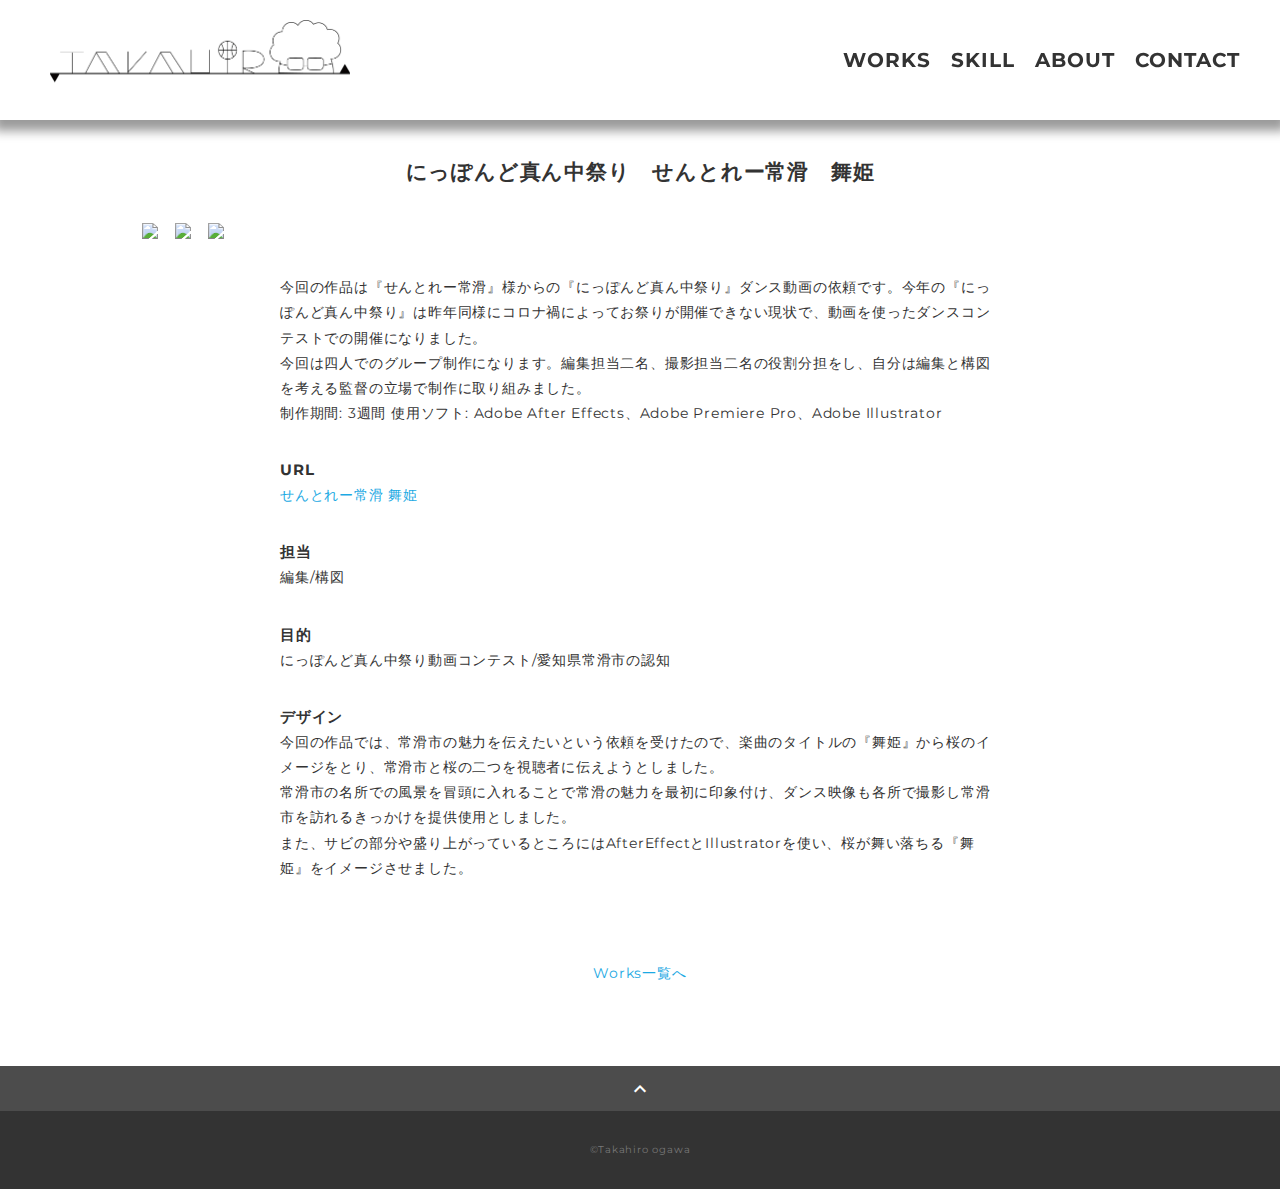
==== domaturi.html @ 9d7827dc "Add files via upload" ====
<!DOCTYPE html>
<html>
<head>
  <meta charset="utf-8">
  <meta name="viewport" content="width=device-width,initial-scale=1.0,user-scalable=no">
  <title>Takahiro</title>
  <link rel="preconnect" href="https://fonts.gstatic.com">
  <link href="https://fonts.googleapis.com/css2?family=Montserrat:wght@400;700&display=swap" rel="stylesheet">
  <link href="https://fonts.googleapis.com/css?family=Material+Icons+Outlined" rel="stylesheet">
  <link href="css/ress.css" media="all" rel="stylesheet" type="text/css" />
  <link href="css/style.css" media="all" rel="stylesheet" type="text/css" />
</head>

<body>
  <div class="wrapper">

    <!-- header -->
    <header class="header ">
      <div class="inner">
              <h1 class="header-logo">
                <a href="index.html"><img src="img/takahirologo.png" alt=""/></a>
        </h1>
              <nav class="header-nav">
          <ul class="header-nav-list">
            <li class="header-nav-item"><a href="./index.html">WORKS</a></li>
            <li class="header-nav-item"><a href="./index.html">SKILL</a></li>
            <li class="header-nav-item"><a href="./index.html">ABOUT</a></li>
            <li class="header-nav-item"><a href="./index.html">CONTACT</a></li>
          </ul>
        </nav>
      </div>
    </header>
    <!-- /header -->

    <main class="content">

      <article class="article">
        <div class="article-inner">
          <h2 class="article-title">にっぽんど真ん中祭り　せんとれー常滑　舞姫</h2>
          <table>
            <tr>
            <p class="article-img">
              <td><img src="img/maihime.png" alt="　"></td>
              <td><img src="img/maihime02.png" alt="　"></td>
              <td><img src="img/maihime03.png" alt="　"></td>
            </p>
            </tr>
          </table>
          <br>
          <div class="article-body">
            <p>
              今回の作品は『せんとれー常滑』様からの『にっぽんど真ん中祭り』ダンス動画の依頼です。今年の『にっぽんど真ん中祭り』は昨年同様にコロナ禍によってお祭りが開催できない現状で、動画を使ったダンスコンテストでの開催になりました。
              <br>今回は四人でのグループ制作になります。編集担当二名、撮影担当二名の役割分担をし、自分は編集と構図を考える監督の立場で制作に取り組みました。
              <br>制作期間:  3週間      使用ソフト:   Adobe After Effects、Adobe Premiere Pro、Adobe Illustrator</p>
            <h3 class="article-info-title">URL</h3>
            <p><a href="https://youtu.be/sS3HUPkR420" target="_blank" rel="noopener">せんとれー常滑 舞姫</a></p>
            <h3 class="article-info-title">担当</h3>
            <p>編集/構図</p>
            </p>
            <h3 class="article-info-title">目的</h3>
            <p>にっぽんど真ん中祭り動画コンテスト/愛知県常滑市の認知</p>

            <h3 class="article-info-title">デザイン</h3>
            <p>
                今回の作品では、常滑市の魅力を伝えたいという依頼を受けたので、楽曲のタイトルの『舞姫』から桜のイメージをとり、常滑市と桜の二つを視聴者に伝えようとしました。<br>常滑市の名所での風景を冒頭に入れることで常滑の魅力を最初に印象付け、ダンス映像も各所で撮影し常滑市を訪れるきっかけを提供使用としました。
                <br>また、サビの部分や盛り上がっているところにはAfterEffectとIllustratorを使い、桜が舞い落ちる『舞姫』をイメージさせました。</p>
          </div>
          <div class="home-link">
            <a href="worksall.html">Works一覧へ</a>
          </div>
        </div>
      </article>

      <div class="page-top" id="js-page-top">
        <span class="material-icons-outlined">expand_less</span>
      </div>
    </main>

    <!-- footer -->
    <footer class="footer">
      <div class="copyright">&copy;Takahiro ogawa</div>
    </footer>
    <!-- /footer -->

  </div>
  <script src="https://ajax.googleapis.com/ajax/libs/jquery/3.5.1/jquery.min.js"></script>
  <script type='text/javascript' src="js/script.js"></script>
</body>
</html>
---- css/ress.css ----
/*!
 * ress.css • v3.0.1
 * MIT License
 * github.com/filipelinhares/ress
 */

/* # =================================================================
   # Global selectors
   # ================================================================= */

html {
  box-sizing: border-box;
  word-break: normal;
  -moz-tab-size: 4;
  tab-size: 4;

  -webkit-text-size-adjust: 100%; /* Prevent adjustments of font size after orientation changes in iOS */
}

*,
::before,
::after {
  box-sizing: inherit;
  background-repeat: no-repeat; /* Set `background-repeat: no-repeat` to all elements and pseudo elements */
}

::before,
::after {
  vertical-align: inherit;
  text-decoration: inherit; /* Inherit text-decoration and vertical align to ::before and ::after pseudo elements */
}

* {
  margin: 0;
  padding: 0; /* Reset `padding` and `margin` of all elements */
}

/* # =================================================================
   # General elements
   # ================================================================= */

hr {
  overflow: visible; /* Show the overflow in Edge and IE */
  height: 0; /* Add the correct box sizing in Firefox */
}

details,
main {
  display: block; /* Render the `main` element consistently in IE. */
}

summary {
  display: list-item; /* Add the correct display in all browsers */
}

small {
  font-size: 80%; /* Set font-size to 80% in `small` elements */
}

[hidden] {
  display: none; /* Add the correct display in IE */
}

abbr[title] {
  /* Add the correct text decoration in Chrome, Edge, IE, Opera, and Safari */
  text-decoration: underline;
  text-decoration: underline dotted;
  border-bottom: none; /* Remove the bottom border in Chrome 57 */
}

a {
  background-color: transparent; /* Remove the gray background on active links in IE 10 */
}

a:active,
a:hover {
  outline-width: 0; /* Remove the outline when hovering in all browsers */
}

code,
kbd,
pre,
samp {
  font-family: monospace, monospace; /* Specify the font family of code elements */
}

pre {
  font-size: 1em; /* Correct the odd `em` font sizing in all browsers */
}

b,
strong {
  font-weight: bolder; /* Add the correct font weight in Chrome, Edge, and Safari */
}

/* https://gist.github.com/unruthless/413930 */
sub,
sup {
  position: relative;
  font-size: 75%;
  line-height: 0;
  vertical-align: baseline;
}

sub {
  bottom: -.25em;
}

sup {
  top: -.5em;
}

/* # =================================================================
   # Forms
   # ================================================================= */

input {
  border-radius: 0;
}

/* Replace pointer cursor in disabled elements */
[disabled] {
  cursor: default;
}

[type="number"]::-webkit-inner-spin-button,
[type="number"]::-webkit-outer-spin-button {
  height: auto; /* Correct the cursor style of increment and decrement buttons in Chrome */
}

[type="search"] {
  outline-offset: -2px; /* Correct the outline style in Safari */

  -webkit-appearance: textfield; /* Correct the odd appearance in Chrome and Safari */
}

[type="search"]::-webkit-search-decoration {
  -webkit-appearance: none; /* Remove the inner padding in Chrome and Safari on macOS */
}

textarea {
  overflow: auto; /* Internet Explorer 11+ */
  resize: vertical; /* Specify textarea resizability */
}

button,
input,
optgroup,
select,
textarea {
  font: inherit; /* Specify font inheritance of form elements */
}

optgroup {
  font-weight: bold; /* Restore the font weight unset by the previous rule */
}

button {
  overflow: visible; /* Address `overflow` set to `hidden` in IE 8/9/10/11 */
}

button,
select {
  text-transform: none; /* Firefox 40+, Internet Explorer 11- */
}

/* Apply cursor pointer to button elements */
button,
[type="button"],
[type="reset"],
[type="submit"],
[role="button"] {
  cursor: pointer;
  color: inherit;
}

/* Remove inner padding and border in Firefox 4+ */
button::-moz-focus-inner,
[type="button"]::-moz-focus-inner,
[type="reset"]::-moz-focus-inner,
[type="submit"]::-moz-focus-inner {
  padding: 0;
  border-style: none;
}

/* Replace focus style removed in the border reset above */
button:-moz-focusring,
[type="button"]::-moz-focus-inner,
[type="reset"]::-moz-focus-inner,
[type="submit"]::-moz-focus-inner {
  outline: 1px dotted ButtonText;
}

button,
html [type="button"],
/* Prevent a WebKit bug where (2) destroys native `audio` and `video`controls in Android 4 */
[type="reset"],
[type="submit"] {
  -webkit-appearance: button; /* Correct the inability to style clickable types in iOS */
}

/* Remove the default button styling in all browsers */
button,
input,
select,
textarea {
  border-style: none;
  background-color: transparent;
}

/* Style select like a standard input */
select {
  -webkit-appearance: none; /* Chrome 41+ */
  -moz-appearance: none; /* Firefox 36+ */
}

select::-ms-expand {
  display: none; /* Internet Explorer 11+ */
}

select::-ms-value {
  color: currentColor; /* Internet Explorer 11+ */
}

legend {
  display: table; /* Correct the text wrapping in Edge and IE */
  max-width: 100%; /* Correct the text wrapping in Edge and IE */
  max-width: 100%; /* Correct the text wrapping in Edge 18- and IE */
  white-space: normal; /* Correct the text wrapping in Edge and IE */
  color: inherit; /* Correct the color inheritance from `fieldset` elements in IE */
  border: 0; /* Correct `color` not being inherited in IE 8/9/10/11 */
}

::-webkit-file-upload-button {
  font: inherit; /* Change font properties to `inherit` in Chrome and Safari */
  color: inherit;
  /* Correct the inability to style clickable types in iOS and Safari */

  -webkit-appearance: button;
}

/* # =================================================================
   # Specify media element style
   # ================================================================= */

img {
  border-style: none; /* Remove border when inside `a` element in IE 8/9/10 */
}

/* Add the correct vertical alignment in Chrome, Firefox, and Opera */
progress {
  vertical-align: baseline;
}

/* # =================================================================
   # Accessibility
   # ================================================================= */

/* Hide content from screens but not screenreaders */
@media screen {
  [hidden~="screen"] {
    display: inherit;
  }
  [hidden~="screen"]:not(:active):not(:focus):not(:target) {
    position: absolute !important;
    clip: rect(0 0 0 0) !important;
  }
}

/* Specify the progress cursor of updating elements */
[aria-busy="true"] {
  cursor: progress;
}

/* Specify the pointer cursor of trigger elements */
[aria-controls] {
  cursor: pointer;
}

/* Specify the unstyled cursor of disabled, not-editable, or otherwise inoperable elements */
[aria-disabled] {
  cursor: default;
}
---- css/style.css ----
body {
  font-family: "Montserrat","Helvetica Neue",Arial,"Hiragino Kaku Gothic ProN","Hiragino Sans",Meiryo,sans-serif;
  font-size: 14px;
  line-height: 1.8;
  letter-spacing: .8px;
  color: #333;
}

a {
  transition: opacity .3s;
  text-decoration: none;
  color: #1ca9e3;
}

img {
  max-width: 100%;
  height: auto;
  vertical-align: bottom;
  border-style: none;
}

ul,
li {
  list-style: none;
}

.pc-only {
  display: block;
}

.sp-only {
  display: none;
}

/*--------------------------------
 レイアウト
---------------------------------*/
.wrapper {
  padding-top: 73px;
}

.section {
  padding: 90px 0;
}

.section:nth-of-type(odd) {
  background-color: #f7f7f7;
}

.inner {
  max-width: 1340px;
  margin: 0 auto;
  padding: 0 40px;
}

/*--------------------------------
 見出し
---------------------------------*/
.title {
  font-size: 34px;
  font-weight: bold;
  line-height: 1;
  margin-bottom: 40px;
  text-align: center;
  letter-spacing: .05em;
  color: #333;
}

.lead {
  margin-bottom: 30px;
}

/*--------------------------------
ヘッダー
---------------------------------*/
.header {
  position: fixed;
  top: 0;
  z-index: 1;
  width: 100%;
  background-color: #fff;
  box-shadow: 0 5px 10px 6px rgb(155, 155, 155);
}

.header .inner {
  display: flex;
  align-items: center;
  justify-content: space-between;
  padding: 20px 40px;
}

.header-logo { 
  max-width: 25%;
  max-height: 25%;
  font-weight: bold;
  line-height: 1.2;
  margin-right: 10px;
  margin-left: 10px;
  letter-spacing: .05em;
}
.header-logo a {
  color: #333;
}
.header-logo2 {
  max-width: 25%;
  max-height: 25%;
  font-weight: bold;
  line-height: 1.2;
  margin-left: 10px;
  margin-right: 10px;
  letter-spacing: .05em;
  
}
.header-logo2 a {
  color: #333;
}
.header-nav-list {
  display: flex;
  justify-content: space-between;
}

.header-nav-item:not(:last-child) {
  margin-right: 20px;
}

.header-nav-item a {
  position: relative;
  font-size: 20px;
  font-weight: bold;
  display: inline-block;
  padding: 5px 0;
  transition: .3s;
  letter-spacing: .05em;
  color: #333;
}
.header-nav-item a:after {
  position: absolute;
  bottom: 0;
  left: 50%;
  width: 0;
  height: 3px;
  content: "";
  transition: .3s;
  -webkit-transform: translateX(-50%);
  transform: translateX(-50%);
  background-color: #333;
}

.header-nav-item a:hover:after {
  width: 100%;
}

/*--------------------------------
 メインビジュアル
---------------------------------*/
.main-visual {
  display: flex;
  align-items: center;
  justify-content: center;
  height: 85vh;
  text-align: center;
}

.main-visual-inner {
  padding: 0 40px;
}

.main-visual-title {
  font-size: 60px;
  font-weight: bold;
  line-height: 1.2;
  margin-bottom: 5px;
  margin-top: 50px;
  letter-spacing: .1em;
}
.main-visual-subtitle {
  font-size: 20px;
  font-weight: bold;
  line-height: 1;
  margin-bottom: 5px;
  letter-spacing: .08em;
}

/*--------------------------------
 Works
---------------------------------*/
.works-list {
  display: flex;
  flex-wrap: wrap;
  margin-bottom: -40px;
}

.works-item {
  width: 31.74603%;
  margin-right: 1.58730%;
  margin-bottom: 40px;
  color: #333;
}

.works-item:hover {
  opacity: .9;
}

.works-item:nth-of-type(3n) {
  margin-right: 0;
}

.works-img img {
  border: 1px solid #e6e6e6;
}

.works-name {
  text-align: center;
  font-size: 18px;
  font-weight: bold;
  margin-top: 8px;
}

.works-info {
  font-size: 15px;
}

/*--------------------------------
 Skill
---------------------------------*/
.skill-list {
  display: flex;
  flex-wrap: wrap;
  justify-content: space-between;
  margin-bottom: -50px;
}

.skill-item {
  display: flex;
  align-items: flex-start;
  justify-content: space-between;
  width: 48%;
  margin-bottom: 50px;
}

.skill-img {
  width: 60px;
  height: auto;
  margin-right: 20px;
}

.skill-body {
  flex: 1;
}

.skill-name {
  margin-bottom: 3px;
}

/*--------------------------------
 About
---------------------------------*/
.profile {
  display: flex;
  flex-wrap: wrap;
  max-width: 800px;
  margin: 0 auto;
}

.profile-img {
  width: 20%;
  margin-right: 30px;
  border-radius: 50%;
}
.circle1,
.circle2,
.circle3 {
  position: fixed;
    
  top: 0;
  margin-left: 500px;
  width: 70%;
  height: 70%;
  border-radius: 40%;
  z-index: -1;
}
@keyframes rotation {
    from {  
      transform: rotate(0deg);
    }
    to {
      transform: rotate(360deg);
    }
  }
.circle1 {
    opacity: 0.7;
    background: #8a8a8a;
    transform-origin: 50% 47%;
    animation: rotation 10s infinite linear;
}
.circle2 {
    opacity: 0.5;
    background: rgba(117, 117, 117, 0.133);
    transform-origin: 52% 48%;
    animation: rotation 17s infinite linear;
}
.circle3 {
    opacity: 0.3;
    background: #6d6d6d;
    transform-origin: 48% 52%;
    animation: rotation 13s infinite linear;
}
.circle4,
.circle5,
.circle6 {
  position: fixed;
    
    top: 0;
    margin-left: 100px;
    width: 100%;
    height: 100%;
    border-radius: 40%;
    z-index: -1;
}
@keyframes rotation {
    from {  
      transform: rotate(0deg);
    }
    to {
      transform: rotate(360deg);
    }
  }
.circle4 {
    opacity: 0.7;
    background: #8a8a8a;
    transform-origin: 50% 47%;
    animation: rotation 10s infinite linear;
}
.circle5 {
    opacity: 0.5;
    background: rgba(117, 117, 117, 0.133);
    transform-origin: 52% 48%;
    animation: rotation 17s infinite linear;
}
.circle6 {
    opacity: 0.3;
    background: #6d6d6d;
    transform-origin: 48% 52%;
    animation: rotation 13s infinite linear;
}
.profile-img img {
  border-radius: 50%;
}
.profile-body {
  flex: 1;
}
.profile-body p:not(:last-child) {
  margin-bottom: 30px;
}

/*--------------------------------
 Contact
---------------------------------*/
.contact {
  text-align: center;
}

.contact-item:not(:last-child) {
  margin-right: 10px;
}

.contact-text {
  margin-top: 10px;
}
/*--------------------------------
 ページトップ
---------------------------------*/
.page-top {
  font-weight: bold;
  padding: 10px;
  cursor: pointer;
  text-align: center;
  background-color: #4c4c4c;
}

.page-top .material-icons-outlined {
  vertical-align: bottom;
  color: #fff;
}

/*--------------------------------
 フッター
---------------------------------*/
.footer {
  padding: 30px;
  background-color: #333;
}

.copyright {
  font-size: 10px;
  text-align: center;
  color: #797979;
}

/*--------------------------------
 下層：Worksページ
---------------------------------*/
.article {
  padding: 80px 0;
}

.article-inner {
  max-width: 1040px;
  margin: 0 auto;
  padding: 0 20px;
}

.article-title {
  margin-bottom: 30px;
  text-align: center;
}
.article-img {
  display:block;
  box-align:center;
  margin-bottom: 20px;
}
.article-img2 {
  text-align: center;
  margin-bottom: 20px;
}
.article-body {
  max-width: 720px;
  margin: 0 auto;
  margin-bottom: 80px;
}

.article-info-title {
  font-size: 15px;
}

.article-body img {
  margin-bottom: 30px;
}

.article-body p {
  margin-bottom: 30px;
}

.home-link {
  text-align: center;
}

/*media Queries 767
----------------------------------------------------*/
@media screen and (max-width: 767px) {
  body {
    font-size: 13px;
    line-height: 1.7;
  }

  .pc-only {
    display: none;
  }

  .sp-only {
    display: block;
  }

  /* 見出し */
  .title {
    font-size: 26px;
    margin-bottom: 20px;
  }

  /* レイアウト */
  .wrapper {
    padding-top: 57px;
  }

  .section {
    padding: 60px 0;
  }

  .inner {
    padding: 0 20px;
  }

  /* ヘッダー */
  .header .inner {
    padding: 15px;
  }

  .header-logo {
    font-size: 15px;
    margin-right: 15px;
  }

  .header-nav-item:not(:last-child) {
    margin-right: 10px;
  }

  .header-nav-item a {
    font-size: 10px;
  }

  .header-nav-item a:after {
    display: none;
  }

  /*  メインビジュアル */
  .main-visual {
    height: 75vh;
  }

  .main-visual-inner {
    padding: 0 20px;
  }

  .main-visual-title {
    font-size: 30px;
  }
  .main-visual-subtitle {
    font-size: 16px;
    margin-bottom: 20px;
  }

  /* Works */
  .works-name {
    font-size: 10px;
  }

  .works-list {
    justify-content: space-between;
  }

  .works-item {
    flex: 0 0 48%;
    margin-right: 0;
    margin-bottom: 30px;
  }

  /* Skill */
  .skill-list {
    display: block;
    margin-bottom: 0;
  }

  .skill-item {
    width: 100%;
    margin-bottom: 35px;
  }

  .skill-item:last-child {
    margin-bottom: 0;
  }

  /* About */
  .profile {
    display: block;
  }
  .profile-img {
    width: 150px;
    margin: 0 auto;
    margin-bottom: 25px;
  }

  .profile-body p:not(:last-child) {
    margin-bottom: 20px;
  }
  /* フッター */
  .footer {
    padding: 20px;
  }

  /* 下層ページ */
  .article {
    padding: 50px 0;
  }
}
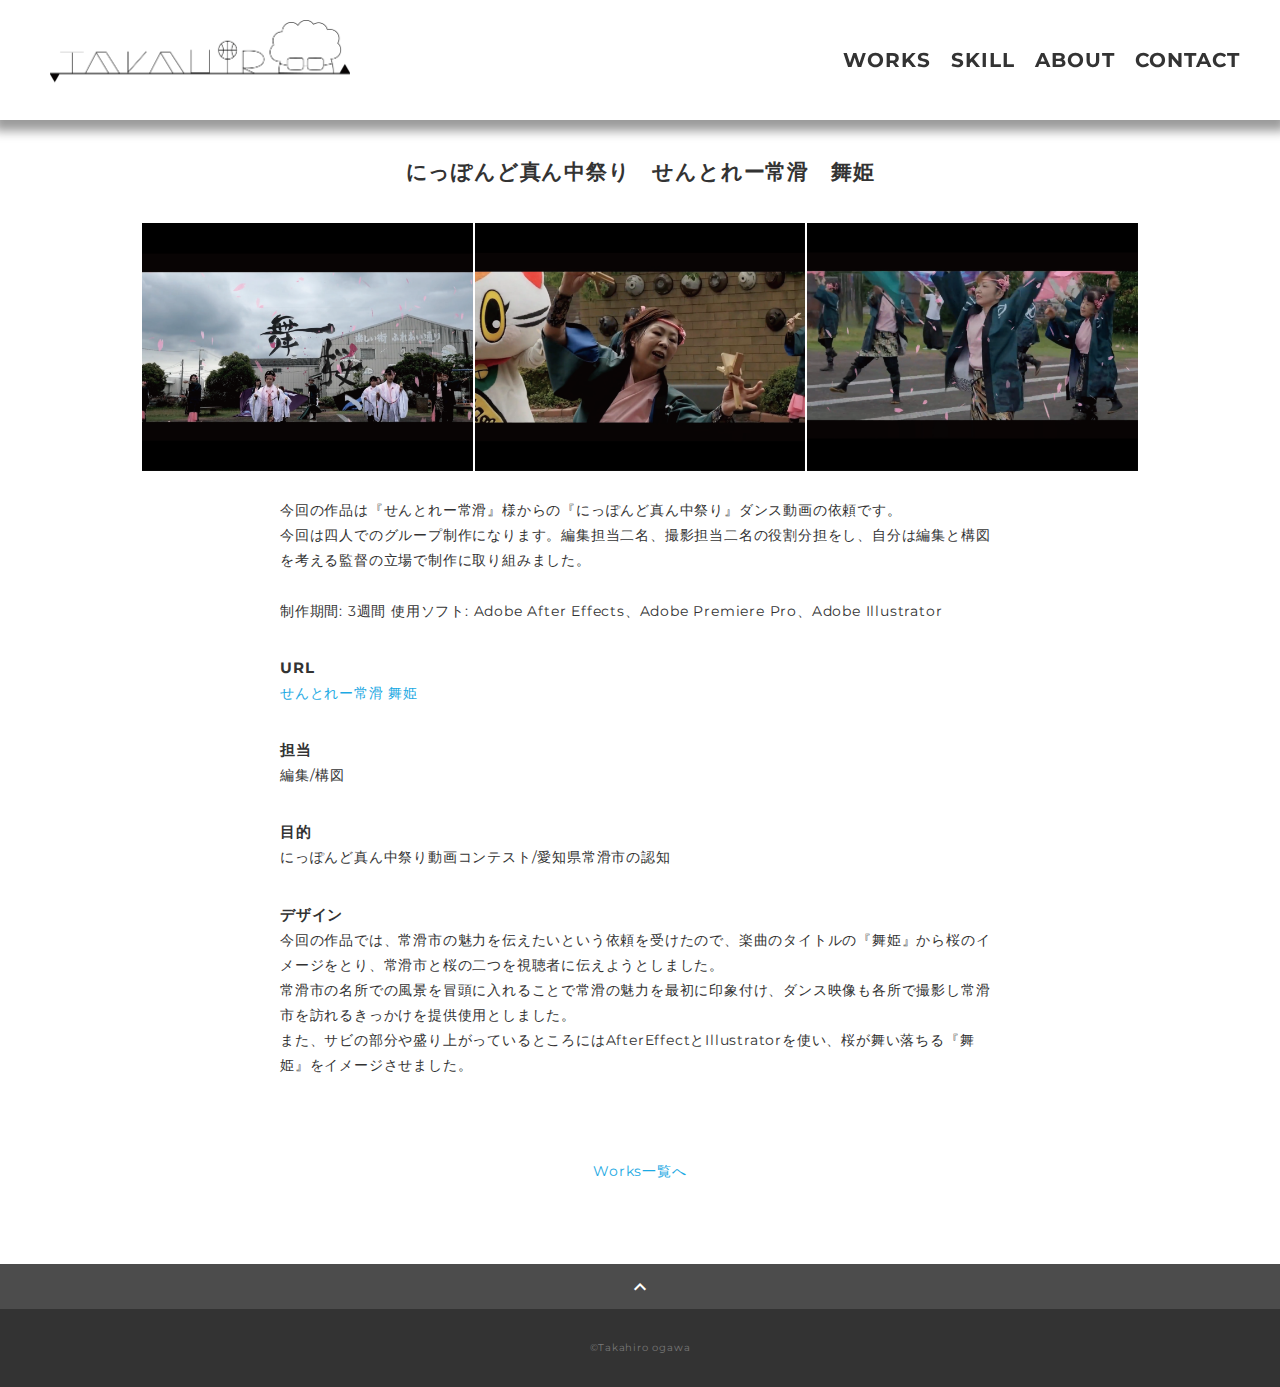
==== commit 256cc211: "Update domaturi.html" ====
--- a/domaturi.html
+++ b/domaturi.html
@@ -49,8 +49,8 @@
           <br>
           <div class="article-body">
             <p>
-              今回の作品は『せんとれー常滑』様からの『にっぽんど真ん中祭り』ダンス動画の依頼です。今年の『にっぽんど真ん中祭り』は昨年同様にコロナ禍によってお祭りが開催できない現状で、動画を使ったダンスコンテストでの開催になりました。
-              <br>今回は四人でのグループ制作になります。編集担当二名、撮影担当二名の役割分担をし、自分は編集と構図を考える監督の立場で制作に取り組みました。
+              今回の作品は『せんとれー常滑』様からの『にっぽんど真ん中祭り』ダンス動画の依頼です。
+              <br>今回は四人でのグループ制作になります。編集担当二名、撮影担当二名の役割分担をし、自分は編集と構図を考える監督の立場で制作に取り組みました。<br>
               <br>制作期間:  3週間      使用ソフト:   Adobe After Effects、Adobe Premiere Pro、Adobe Illustrator</p>
             <h3 class="article-info-title">URL</h3>
             <p><a href="https://youtu.be/sS3HUPkR420" target="_blank" rel="noopener">せんとれー常滑 舞姫</a></p>
@@ -86,4 +86,4 @@
   <script src="https://ajax.googleapis.com/ajax/libs/jquery/3.5.1/jquery.min.js"></script>
   <script type='text/javascript' src="js/script.js"></script>
 </body>
-</html>+</html>
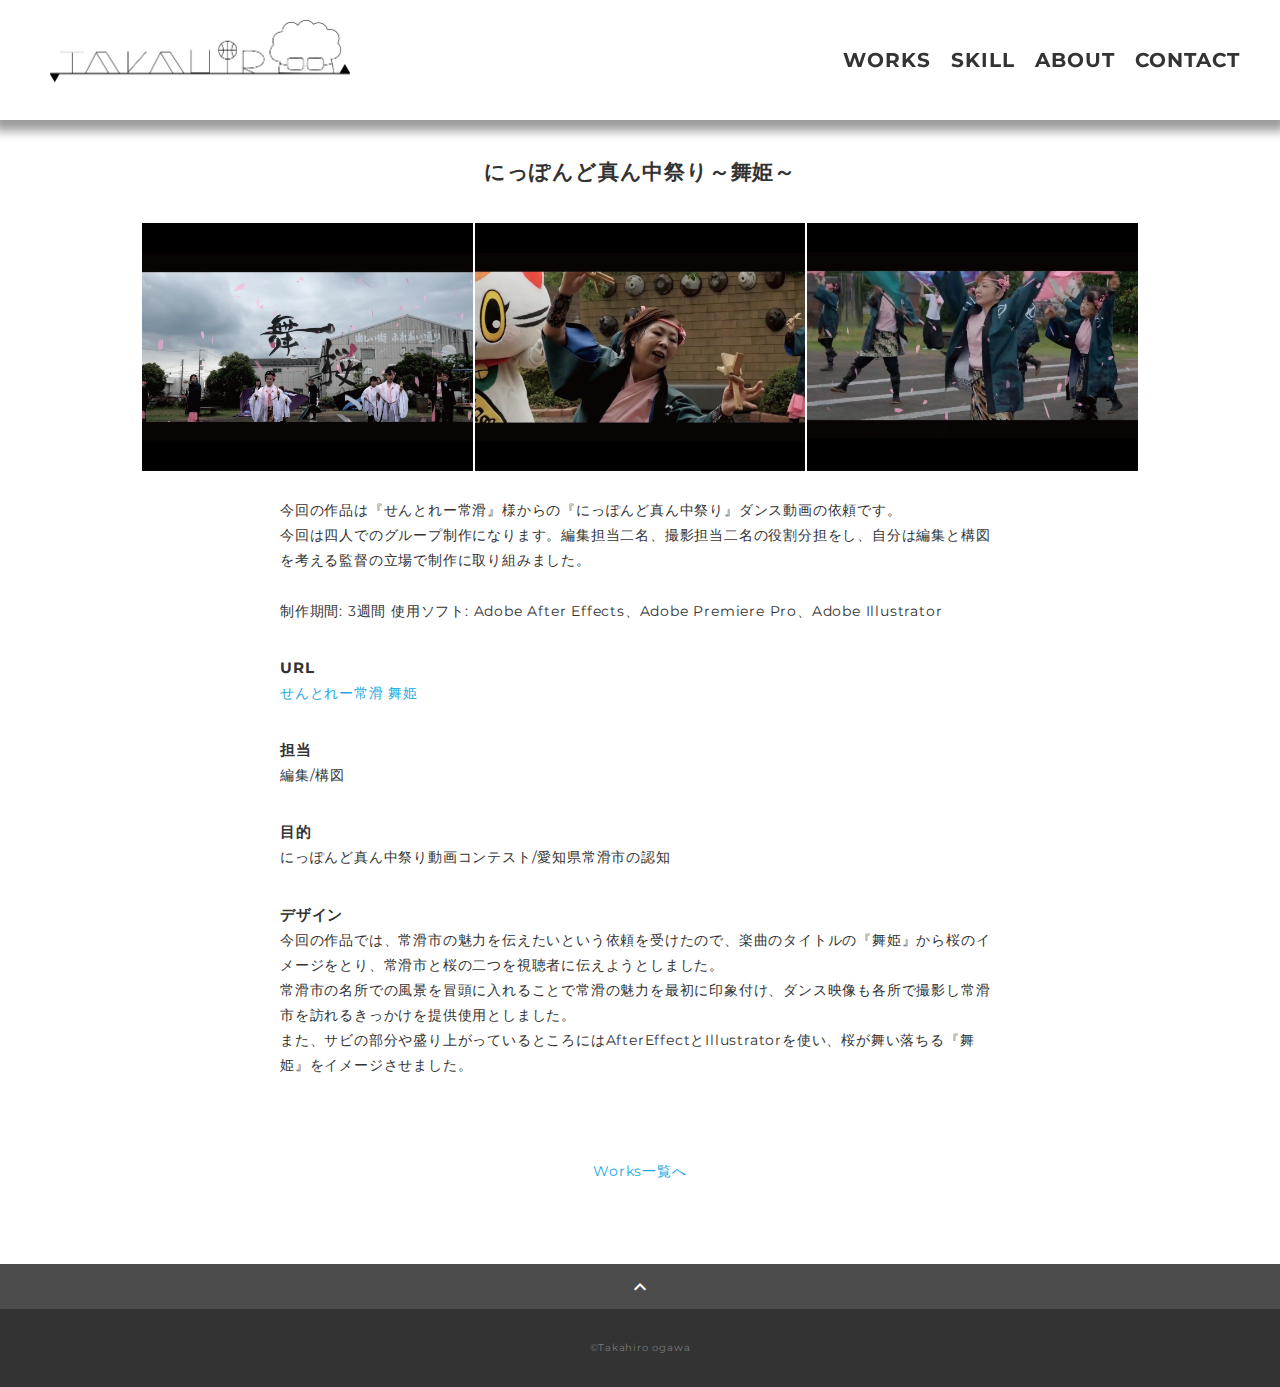
==== commit c731e4b6: "Update domaturi.html" ====
--- a/domaturi.html
+++ b/domaturi.html
@@ -36,7 +36,7 @@
 
       <article class="article">
         <div class="article-inner">
-          <h2 class="article-title">にっぽんど真ん中祭り　せんとれー常滑　舞姫</h2>
+          <h2 class="article-title">にっぽんど真ん中祭り～舞姫～</h2>
           <table>
             <tr>
             <p class="article-img">
